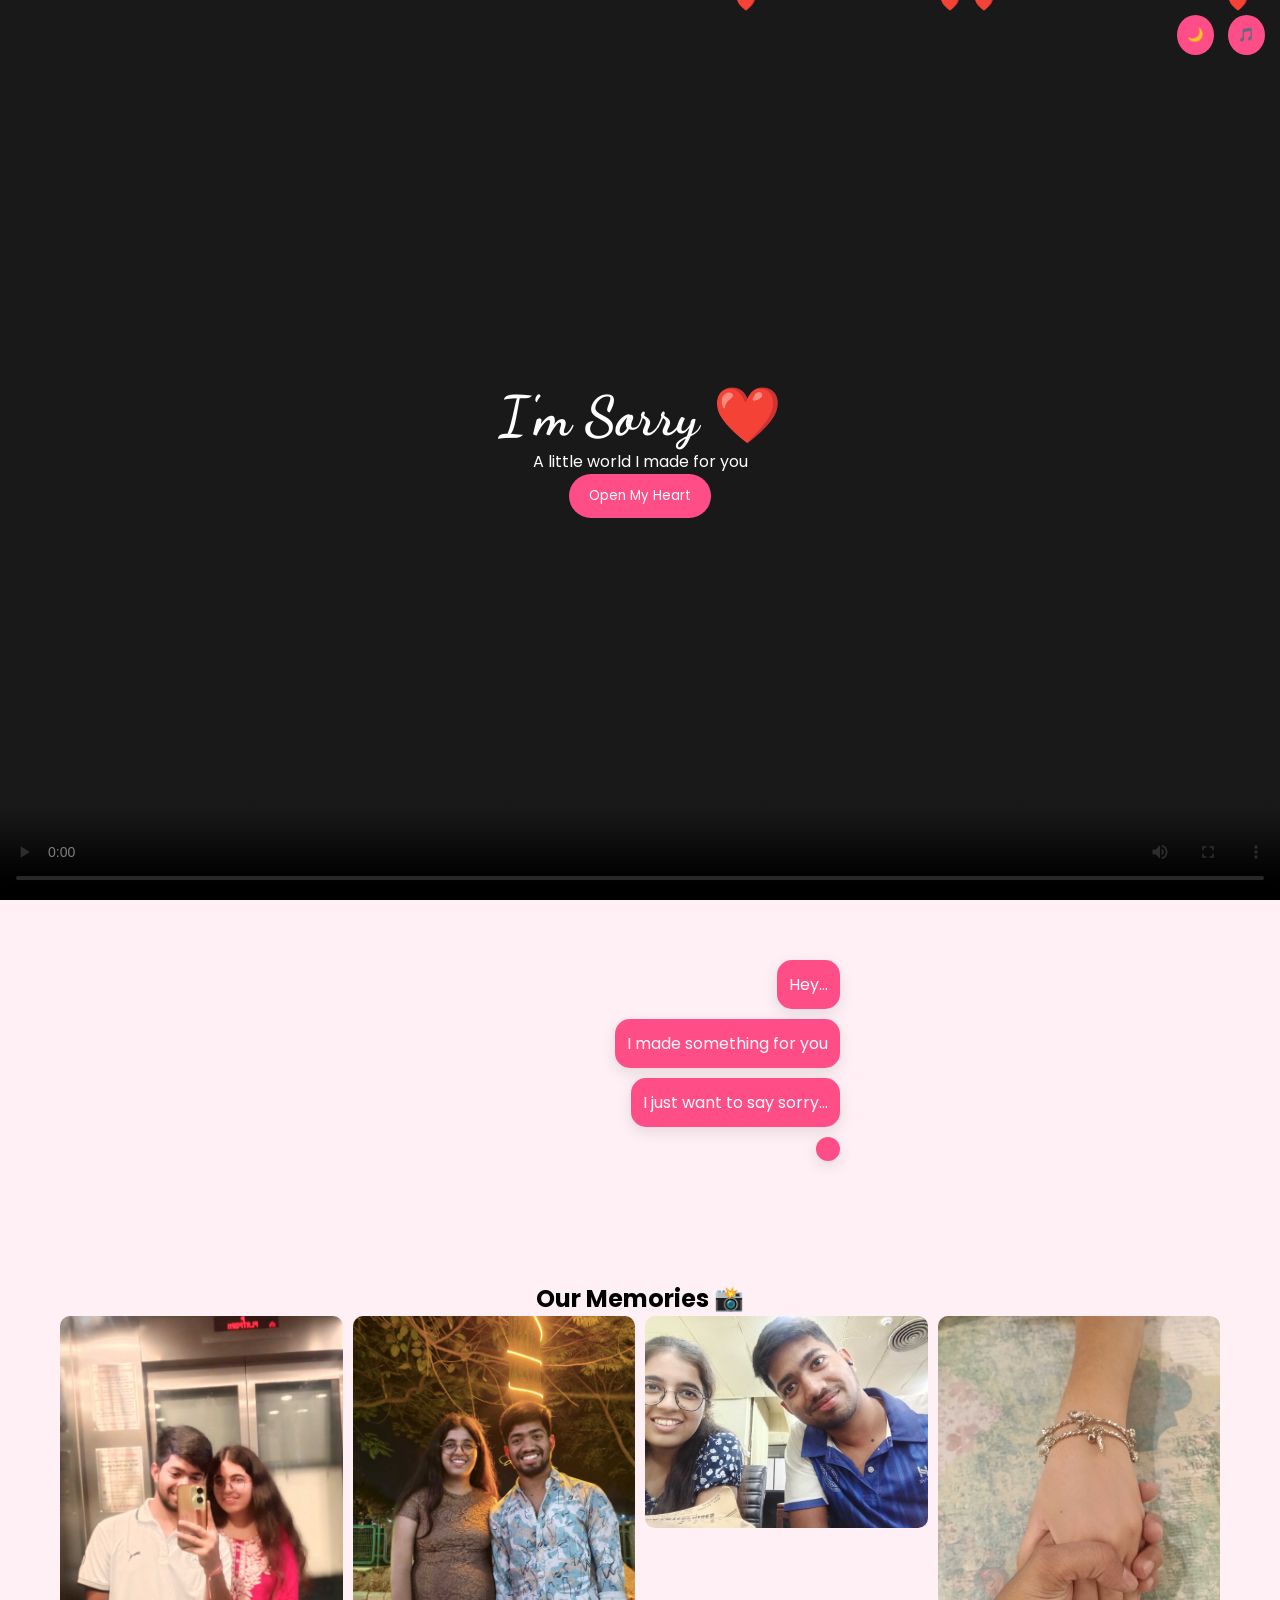
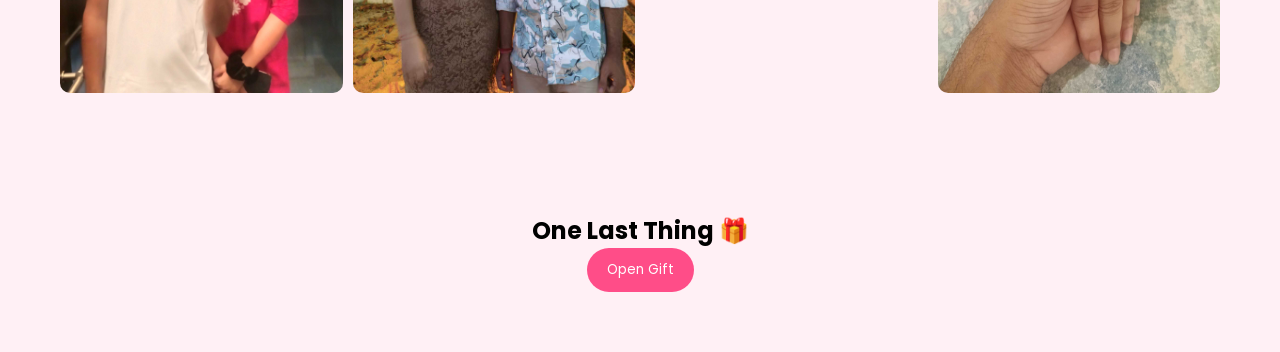
==== sorry/index.html @ 6a397ee0 "Add files via upload" ====
<!DOCTYPE html>
<html lang="en">
<head>
<meta charset="UTF-8" />
<meta name="viewport" content="width=device-width, initial-scale=1.0"/>
<title>Our Story ❤️</title>

<link rel="stylesheet" href="style.css"/>
<link href="https://fonts.googleapis.com/css2?family=Poppins:wght@300;500;700&family=Dancing+Script:wght@700&display=swap" rel="stylesheet">
</head>

<body>

<!-- 🌙 HEADER -->
<div class="top-bar">
  <button onclick="toggleMode()">🌙</button>
  <button onclick="toggleMusic()">🎵</button>
</div>

<!-- 🎬 HERO -->
<section class="hero">
  <video autoplay loop class="bg-video" controls>
    <source src="assets/videos/background.mp4">
  </video>
  <div class="overlay"></div>

  <div class="hero-content">
    <h1>I'm Sorry ❤️</h1>
    <p>A little world I made for you</p>
    <button onclick="startExperience()">Open My Heart</button>
  </div>
</section>

<!-- 💬 CHAT APOLOGY -->
<section class="chat" id="chatBox">
  <div class="bubble me">Hey...</div>
  <div class="bubble me">I made something for you</div>
  <div class="bubble me">I just want to say sorry...</div>
  <div class="bubble me typing" id="typingText"></div>
</section>

<!-- 📸 GALLERY -->
<section class="gallery">
  <h2>Our Memories 📸</h2>
  <div class="grid">
    <img src="assets/photos/photo1.jpg" onclick="openImage(this.src)">
    <img src="assets/photos/photo2.jpg" onclick="openImage(this.src)">
    <img src="assets/photos/photo3.jpg" onclick="openImage(this.src)">
    <img src="assets/photos/photo4.jpg" onclick="openImage(this.src)">
  </div>
</section>

<!-- 🎁 GIFT -->
<section class="gift">
  <h2>One Last Thing 🎁</h2>
  <button onclick="openGift()">Open Gift</button>
  <p id="giftText"></p>
</section>

<!-- 🎵 MUSIC -->
<audio id="bgMusic" loop>
  <source src="assets/music/background.mp3">
</audio>

<!-- 🖼 LIGHTBOX -->
<div id="lightbox" onclick="closeImage()">
  <img id="lightboxImg">
</div>

<!-- 🌸 EFFECTS -->
<div id="particles"></div>

<script src="script.js"></script>
</body>
</html>
---- sorry/style.css ----
*{
margin:0;
padding:0;
box-sizing:border-box;
font-family:Poppins;
}

body{
background:#fff0f5;
transition:.3s;
overflow-x:hidden;
}

/* DARK MODE */
body.dark{
background:#0f0f1a;
color:white;
}

/* TOP BAR */
.top-bar{
position:fixed;
top:10px;
right:10px;
z-index:999;
}

.top-bar button{
margin:5px;
padding:10px;
border:none;
border-radius:50%;
cursor:pointer;
}

/* HERO */
.hero{
height:100vh;
display:flex;
align-items:center;
justify-content:center;
position:relative;
text-align:center;
color:white;
}

.bg-video{
position:absolute;
width:100%;
height:100%;
object-fit:cover;
}

.overlay{
position:absolute;
width:100%;
height:100%;
background:rgba(0,0,0,0.5);
}

.hero-content{
z-index:2;
}

.hero h1{
font-size:55px;
font-family:Dancing Script;
}

/* CHAT */
.chat{
padding:50px;
max-width:500px;
margin:auto;
}

.bubble{
background:white;
padding:12px;
margin:10px 0;
border-radius:15px;
width:fit-content;
box-shadow:0 5px 15px rgba(0,0,0,0.1);
animation:fade 1s ease;
}

.me{
margin-left:auto;
background:#ff4d88;
color:white;
}

@keyframes fade{
from{opacity:0;transform:translateY(20px);}
to{opacity:1;}
}

/* GALLERY */
.gallery{
padding:60px;
text-align:center;
}

.grid{
display:grid;
grid-template-columns:repeat(auto-fit,minmax(150px,1fr));
gap:10px;
}

.grid img{
width:100%;
border-radius:10px;
cursor:pointer;
transition:.3s;
}

.grid img:hover{
transform:scale(1.05);
}

/* GIFT */
.gift{
text-align:center;
padding:60px;
}

button{
padding:12px 20px;
background:#ff4d88;
color:white;
border:none;
border-radius:25px;
cursor:pointer;
}

/* LIGHTBOX */
#lightbox{
position:fixed;
display:none;
width:100%;
height:100%;
background:rgba(0,0,0,0.8);
align-items:center;
justify-content:center;
}

#lightbox img{
max-width:80%;
border-radius:10px;
}

/* PARTICLES */
.particle{
position:fixed;
top:-10px;
color:#ff4d88;
animation:fall linear infinite;
}

@keyframes fall{
to{
transform:translateY(100vh);
}
}
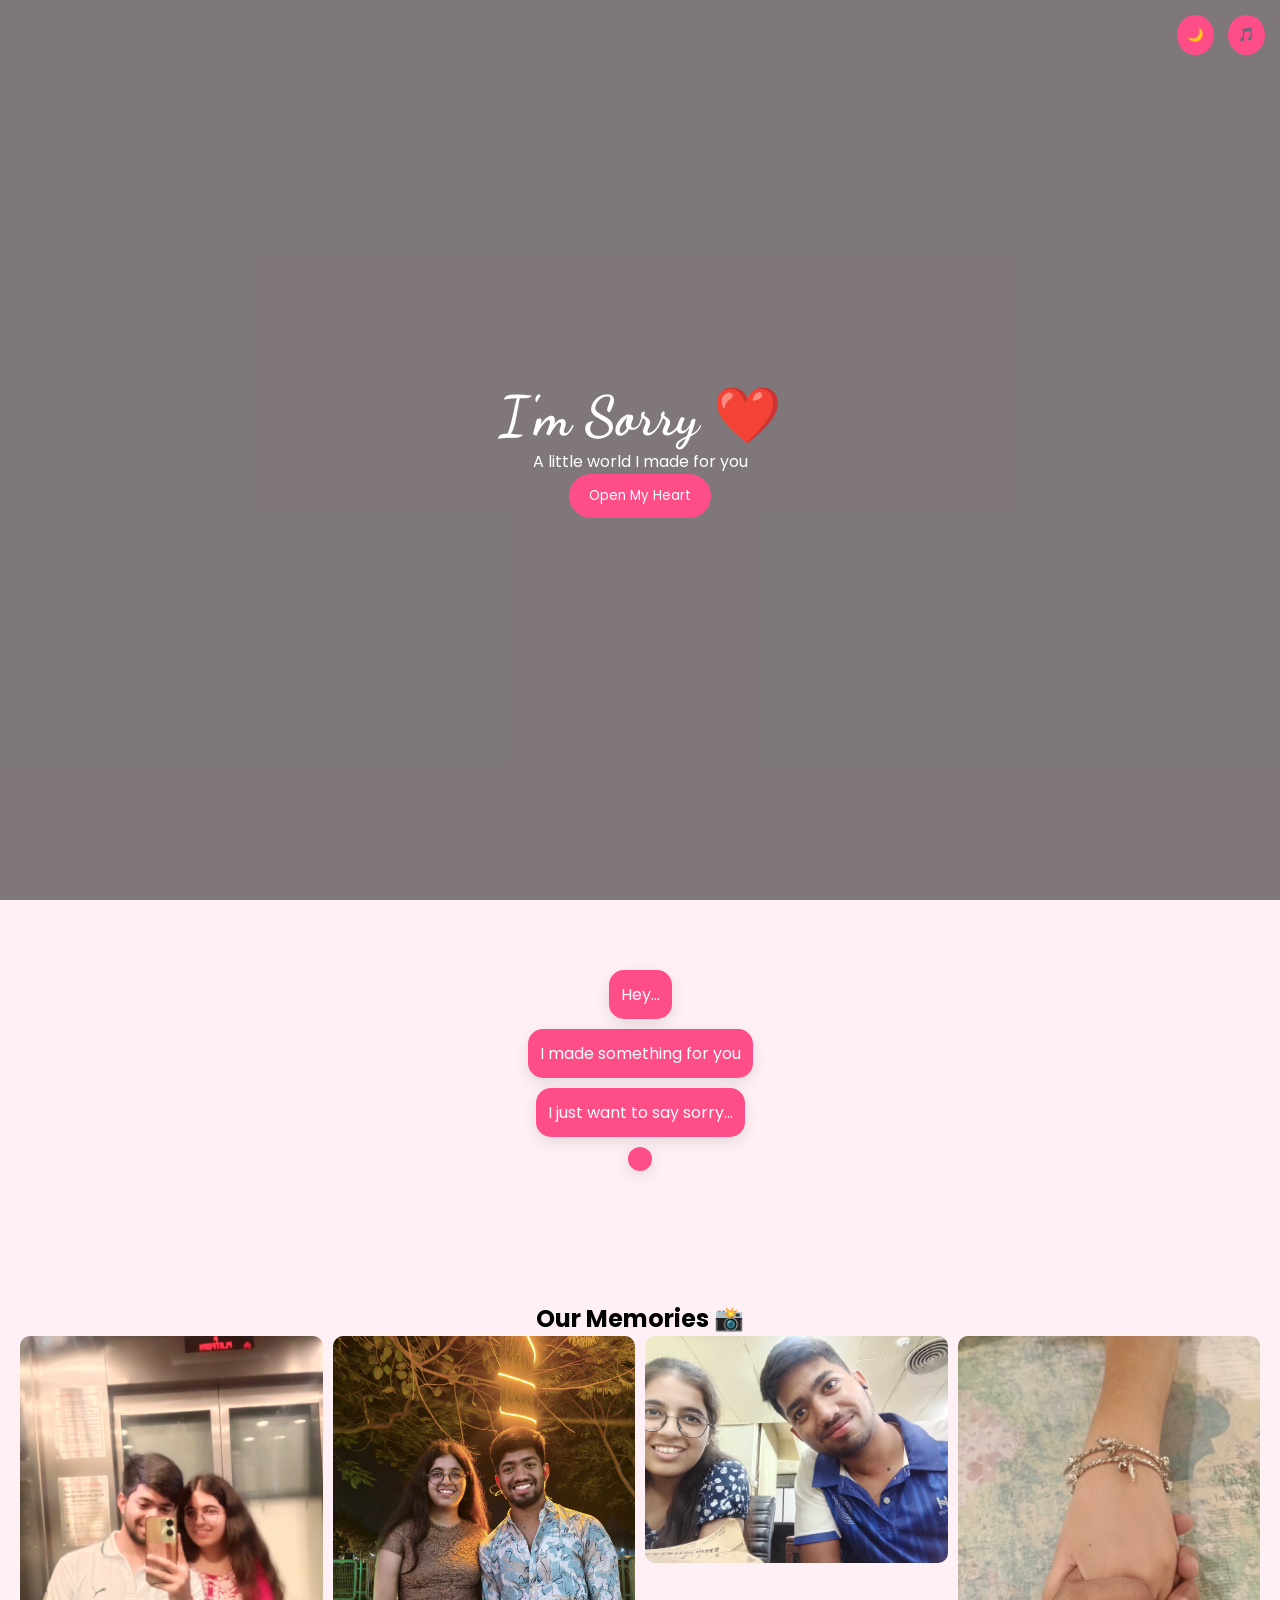
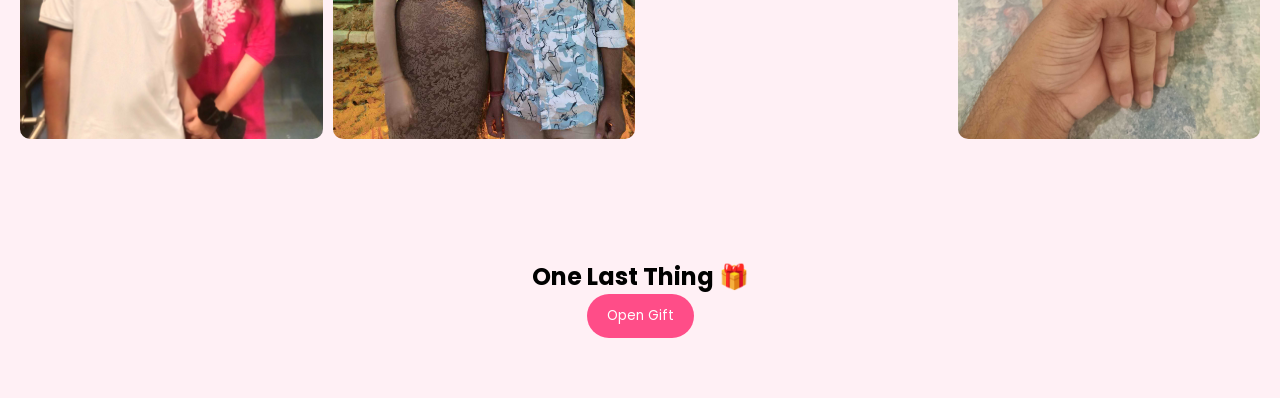
==== commit 2668d2f3: "Add files via upload" ====
--- a/sorry/index.html
+++ b/sorry/index.html
@@ -19,9 +19,11 @@
 
 <!-- 🎬 HERO -->
 <section class="hero">
-  <video autoplay loop class="bg-video" controls>
-    <source src="assets/videos/background.mp4">
+
+  <video autoplay loop muted playsinline class="bg-video">
+    <source src="assets/videos/background.mp4" type="video/mp4">
   </video>
+
   <div class="overlay"></div>
 
   <div class="hero-content">
@@ -32,7 +34,7 @@
 </section>
 
 <!-- 💬 CHAT APOLOGY -->
-<section class="chat" id="chatBox">
+<section class="chat">
   <div class="bubble me">Hey...</div>
   <div class="bubble me">I made something for you</div>
   <div class="bubble me">I just want to say sorry...</div>
@@ -57,18 +59,15 @@
   <p id="giftText"></p>
 </section>
 
-<!-- 🎵 MUSIC -->
+<!-- 🎵 AUDIO -->
 <audio id="bgMusic" loop>
-  <source src="assets/music/background.mp3">
+  <source src="assets/music/background.mp3" type="audio/mp3">
 </audio>
 
 <!-- 🖼 LIGHTBOX -->
 <div id="lightbox" onclick="closeImage()">
-  <img id="lightboxImg">
+  <img id="lightboxImg" src="">
 </div>
-
-<!-- 🌸 EFFECTS -->
-<div id="particles"></div>
 
 <script src="script.js"></script>
 </body>
--- a/sorry/style.css
+++ b/sorry/style.css
@@ -11,13 +11,11 @@
 overflow-x:hidden;
 }
 
-/* DARK MODE */
 body.dark{
 background:#0f0f1a;
 color:white;
 }
 
-/* TOP BAR */
 .top-bar{
 position:fixed;
 top:10px;
@@ -33,7 +31,6 @@
 cursor:pointer;
 }
 
-/* HERO */
 .hero{
 height:100vh;
 display:flex;
@@ -67,63 +64,6 @@
 font-family:Dancing Script;
 }
 
-/* CHAT */
-.chat{
-padding:50px;
-max-width:500px;
-margin:auto;
-}
-
-.bubble{
-background:white;
-padding:12px;
-margin:10px 0;
-border-radius:15px;
-width:fit-content;
-box-shadow:0 5px 15px rgba(0,0,0,0.1);
-animation:fade 1s ease;
-}
-
-.me{
-margin-left:auto;
-background:#ff4d88;
-color:white;
-}
-
-@keyframes fade{
-from{opacity:0;transform:translateY(20px);}
-to{opacity:1;}
-}
-
-/* GALLERY */
-.gallery{
-padding:60px;
-text-align:center;
-}
-
-.grid{
-display:grid;
-grid-template-columns:repeat(auto-fit,minmax(150px,1fr));
-gap:10px;
-}
-
-.grid img{
-width:100%;
-border-radius:10px;
-cursor:pointer;
-transition:.3s;
-}
-
-.grid img:hover{
-transform:scale(1.05);
-}
-
-/* GIFT */
-.gift{
-text-align:center;
-padding:60px;
-}
-
 button{
 padding:12px 20px;
 background:#ff4d88;
@@ -133,7 +73,43 @@
 cursor:pointer;
 }
 
-/* LIGHTBOX */
+section{
+padding:60px 20px;
+text-align:center;
+}
+
+.gallery .grid{
+display:grid;
+grid-template-columns:repeat(auto-fit,minmax(150px,1fr));
+gap:10px;
+}
+
+.gallery img{
+width:100%;
+border-radius:10px;
+cursor:pointer;
+transition:.3s;
+}
+
+.gallery img:hover{
+transform:scale(1.05);
+}
+
+.bubble{
+background:white;
+padding:12px;
+margin:10px auto;
+border-radius:15px;
+width:fit-content;
+box-shadow:0 5px 15px rgba(0,0,0,0.1);
+}
+
+.me{
+background:#ff4d88;
+color:white;
+margin-left:auto;
+}
+
 #lightbox{
 position:fixed;
 display:none;
@@ -147,18 +123,4 @@
 #lightbox img{
 max-width:80%;
 border-radius:10px;
-}
-
-/* PARTICLES */
-.particle{
-position:fixed;
-top:-10px;
-color:#ff4d88;
-animation:fall linear infinite;
-}
-
-@keyframes fall{
-to{
-transform:translateY(100vh);
-}
 }
